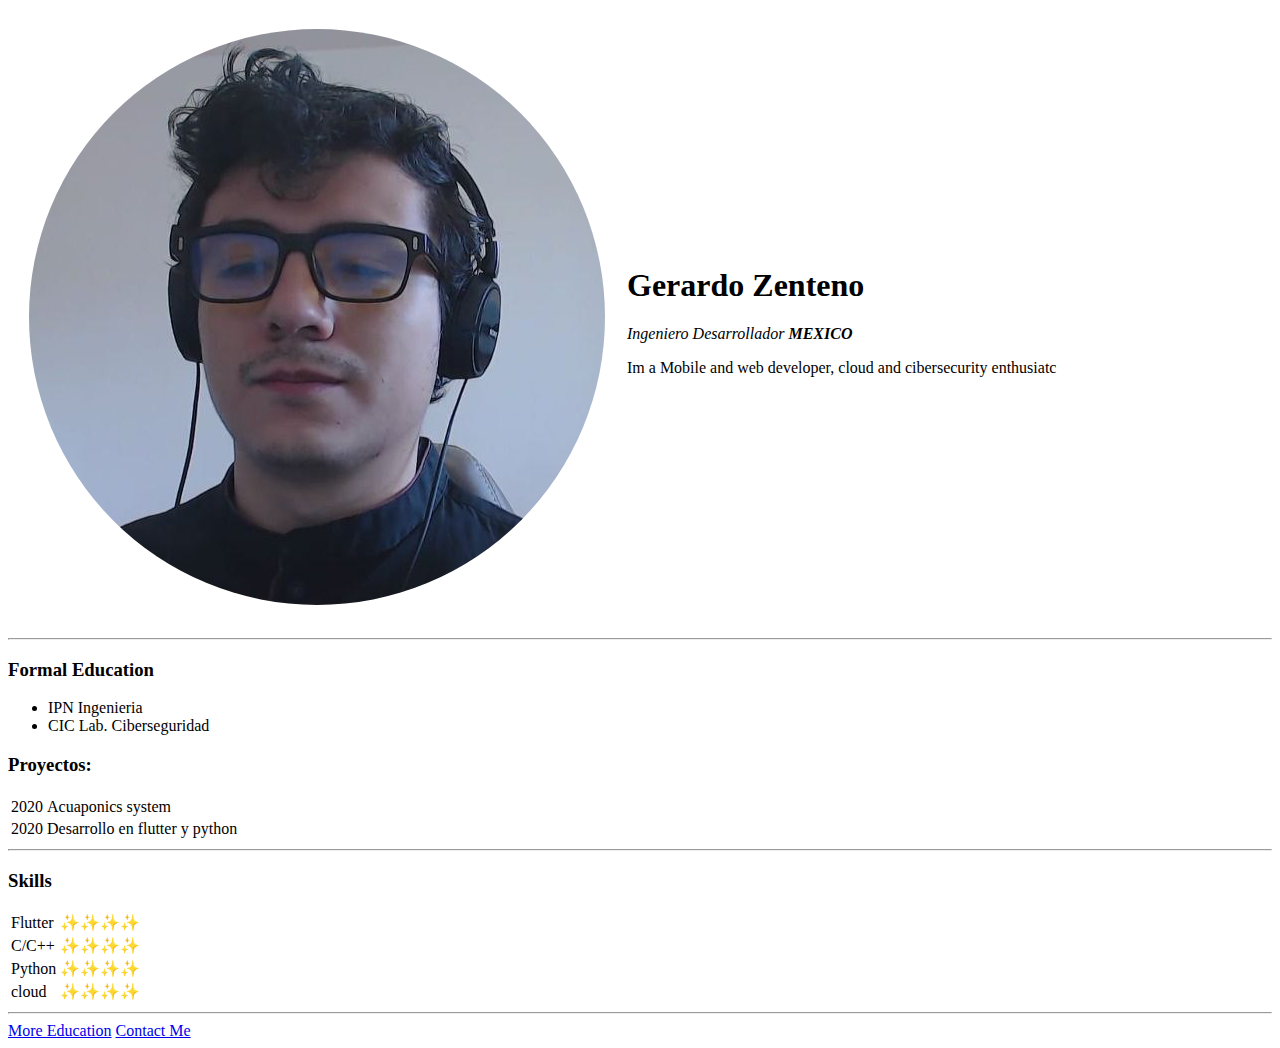
==== index.html @ 7584d10b "Add files via upload" ====
<!DOCTYPE html>
<html lang="es">
<head>
    <meta charset="UTF-8">
    <meta name="description" content="Pagina personal de Gerardo Zenteno">
    <meta name="keywords" content="Pagina personal de Gerardo Zenteno">
    <meta http-equiv="X-UA-Compatible" content="IE=edge">
    <meta name="viewport" content="width=device-width, initial-scale=1.0">
    <title>Gerardo Personal Site</title>
</head>
<body>
    <table cellspacing = 20>
        <tr>
            <td>    <img src="images\circle-cropped.png" alt="Foto de Perfil de Gerardo Zenteno"></td>
        <td>
            <h1>Gerardo Zenteno</h1>
            <p><em>Ingeniero Desarrollador <strong>MEXICO</strong></em></p>
            <p>Im a Mobile and web developer, cloud and cibersecurity enthusiatc</p>
            
        </td>
        </tr>

    </table>
    <hr>
    <h3>Formal Education</h3>
    <ul>
        <li>IPN Ingenieria</li>
        <li>CIC Lab. Ciberseguridad</li>
    </ul>
    <h3>Proyectos: </h3>

    <table>
        <tr><td>2020</td><td> Acuaponics system</td></tr>
        <tr><td>2020</td><td> Desarrollo en flutter y python</td></tr>
    </table>
    <hr>
    <h3>
        Skills
    </h3>
    <table>
        <tr><td>Flutter</td><td>✨✨✨✨</td></tr>
        <tr><td>C/C++</td><td>✨✨✨✨</td></tr>
        <tr><td>Python</td><td>✨✨✨✨</td></tr>
        <tr><td>cloud</td><td>✨✨✨✨</td></tr>
    </table>
    <hr>
    <a href="hobbies.html">More Education</a>
    <a href="contacme.html">Contact Me</a>
</body>
</html>
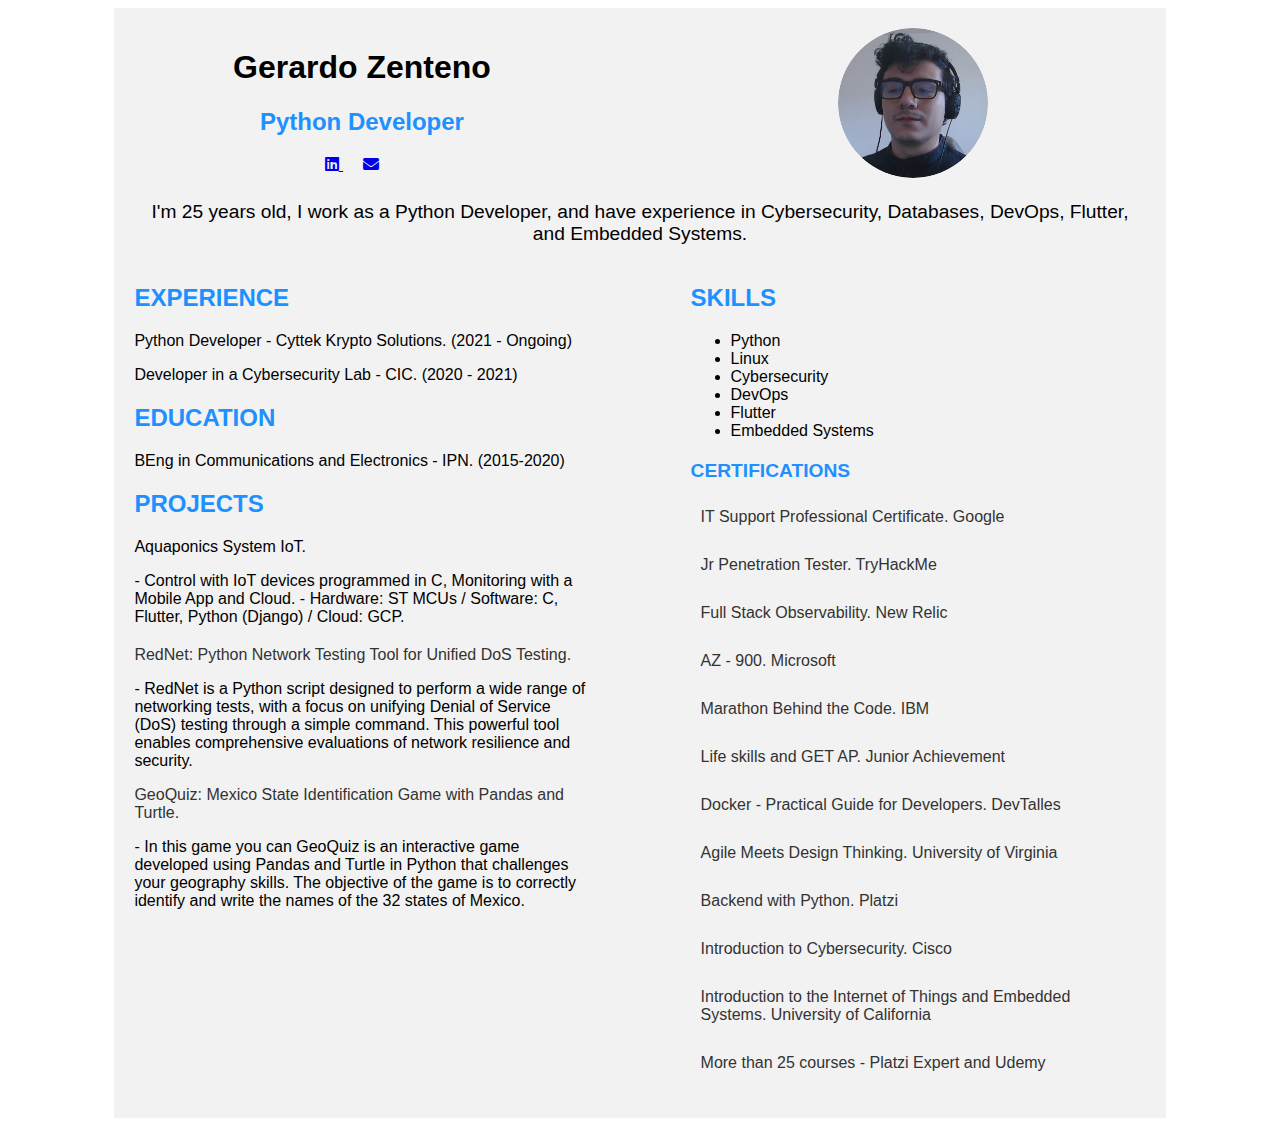
==== commit a94b544a: "resume v2" ====
--- a/index.html
+++ b/index.html
@@ -1,6 +1,9 @@
 <!DOCTYPE html>
-<html lang="es">
+<html>
+
 <head>
+    <link rel="stylesheet" type="text/css" href="styles.css">
+    <link rel="stylesheet" href="https://cdnjs.cloudflare.com/ajax/libs/font-awesome/5.15.3/css/all.min.css">
     <meta charset="UTF-8">
     <meta name="description" content="Pagina personal de Gerardo Zenteno">
     <meta name="keywords" content="Pagina personal de Gerardo Zenteno">
@@ -8,43 +11,124 @@
     <meta name="viewport" content="width=device-width, initial-scale=1.0">
     <title>Gerardo Personal Site</title>
 </head>
+
 <body>
-    <table cellspacing = 20>
-        <tr>
-            <td>    <img src="images\circle-cropped.png" alt="Foto de Perfil de Gerardo Zenteno"></td>
-        <td>
-            <h1>Gerardo Zenteno</h1>
-            <p><em>Ingeniero Desarrollador <strong>MEXICO</strong></em></p>
-            <p>Im a Mobile and web developer, cloud and cibersecurity enthusiatc</p>
-            
-        </td>
-        </tr>
+    <div id="cv">
+        <div class="info-personal">
+            <div class="columnas">
+                <div class="columna-izquierda">
+                    <h1>Gerardo Zenteno</h1>
+                    <h2>Python Developer</h2>
+                    <a class="icon-link" href="https://www.linkedin.com/in/brallan-zenteno/" target="_blank">
+                        <i class="fab fa-linkedin"></i>
+                    </a>
+                    <a class="icon-link" href="mailto:brallanzenteno@gmail.com" target="_blank">
+                        <i class="fas fa-envelope"></i>
+                    </a>
+                </div>
+                <div class="columna-derecha">
+                    <img src="images\circle-cropped.png" alt="Foto de Perfil de Gerardo Zenteno" class="foto-perfil">
+                </div>
+            </div>
+            <p>I'm 25 years old, I work as a Python Developer, and have experience in
+                Cybersecurity, Databases, DevOps, Flutter, and Embedded Systems.</p>
+        </div>
 
-    </table>
-    <hr>
-    <h3>Formal Education</h3>
-    <ul>
-        <li>IPN Ingenieria</li>
-        <li>CIC Lab. Ciberseguridad</li>
-    </ul>
-    <h3>Proyectos: </h3>
+        <div class="columnas">
+            <div class="columna-izquierda">
+                <div class="experiencia">
+                    <h2>EXPERIENCE</h2>
+                    <p>Python Developer - Cyttek Krypto Solutions. (2021 - Ongoing)</p>
+                    <p>Developer in a Cybersecurity Lab - CIC. (2020 - 2021)</p>
+                </div>
 
-    <table>
-        <tr><td>2020</td><td> Acuaponics system</td></tr>
-        <tr><td>2020</td><td> Desarrollo en flutter y python</td></tr>
-    </table>
-    <hr>
-    <h3>
-        Skills
-    </h3>
-    <table>
-        <tr><td>Flutter</td><td>✨✨✨✨</td></tr>
-        <tr><td>C/C++</td><td>✨✨✨✨</td></tr>
-        <tr><td>Python</td><td>✨✨✨✨</td></tr>
-        <tr><td>cloud</td><td>✨✨✨✨</td></tr>
-    </table>
-    <hr>
-    <a href="hobbies.html">More Education</a>
-    <a href="contacme.html">Contact Me</a>
+                <div class="educacion">
+                    <h2>EDUCATION</h2>
+                    <p>BEng in Communications and Electronics - IPN. (2015-2020)</p>
+                </div>
+                <div class="educacion">
+                    <h2>PROJECTS</h2>
+                    <p>Aquaponics System IoT.</p>
+                    <p>
+                        - Control with IoT devices programmed in C, Monitoring with a Mobile App and Cloud.
+                        - Hardware: ST MCUs / Software: C, Flutter, Python (Django) / Cloud: GCP.
+                    </p>
+                    <div class="certificaciones">
+
+                        <a href="https://github.com/GerardoBZentenoM/DoS-BruteForce-FakeData" target="_blank">RedNet:
+                            Python
+                            Network Testing
+                            Tool for Unified DoS Testing.</a>
+                        <p>
+                            -
+                            RedNet is a Python script designed to perform a wide range of networking tests, with a focus
+                            on
+                            unifying Denial of Service (DoS) testing through a simple command. This powerful tool
+                            enables
+                            comprehensive evaluations of network resilience and security.
+                        </p>
+                        <a href="https://github.com/GerardoBZentenoM/test-of-all-the-states-of-mexico" target="_blank">
+                            GeoQuiz: Mexico State Identification Game with Pandas and Turtle.</a>
+                        <p>
+                            -
+                            In this game you can GeoQuiz is an interactive game developed using Pandas and Turtle in
+                            Python
+                            that challenges your geography skills. The objective of the game is to correctly identify
+                            and
+                            write the names of the 32 states of Mexico.
+                    </div>
+
+                    </p>
+                </div>
+            </div>
+
+            <div class="columna-derecha">
+                <div class="habilidades">
+                    <h2>SKILLS</h2>
+                    <ul>
+                        <li>Python</li>
+                        <li>Linux</li>
+                        <li>Cybersecurity</li>
+                        <li>DevOps</li>
+                        <li>Flutter</li>
+                        <li>Embedded Systems</li>
+                    </ul>
+                </div>
+
+                <div class="certificaciones">
+                    <h2>CERTIFICATIONS</h2>
+                    <ul>
+                        <li><a href="https://www.credly.com/badges/5e32b557-9a78-4a18-b25f-33976294ab6a"
+                                target="_blank"> IT Support Professional Certificate. <span>Google</span></a></li>
+                        <li><a href="https://tryhackme-certificates.s3-eu-west-1.amazonaws.com/THM-OC0CQ25Q3U.png"
+                                target="_blank"> Jr Penetration Tester. TryHackMe </a></li>
+                        <li><a href="https://www.credential.net/daa9b1ec-0b09-4ea7-a8dc-a371171d5c9f#gs.2apn99"
+                                target="_blank"> Full Stack Observability. New Relic </a></li>
+                        <li><a href="https://www.linkedin.com/posts/brallan-zenteno_azure-activity-6793200052576796672-MyeY/?utm_source=share&utm_medium=member_desktop"
+                                target="_blank"> AZ - 900. Microsoft </a></li>
+                        <li><a href="https://www.linkedin.com/posts/brallan-zenteno_gbzm-certificado-ibm-activity-6790076100425908224-rHaJ?utm_source=share&utm_medium=member_desktop"
+                                target="_blank"> Marathon Behind the Code. IBM </a></li>
+                        <li><a href="https://www.linkedin.com/posts/brallan-zenteno_estoy-muy-agradecido-con-accenture-m%C3%A9xico-activity-6819477087368355840-YEUp?utm_source=share&utm_medium=member_desktop"
+                                target="_blank"> Life skills and GET AP. Junior Achievement </a></li>
+                        <li><a href="https://cursos.devtalles.com/certificates/oqcibmw69y" target="_blank"> Docker -
+                                Practical Guide for Developers. DevTalles </a></li>
+                        <li><a href="https://coursera.org/share/2bba80ff7f2fed24a2f578799cd2b901" target="_blank"> Agile
+                                Meets Design Thinking. University of Virginia </a></li>
+                        <li><a href="https://platzi.com/p/gerardo-zenteno/ruta/7050-web-python/diploma/detalle/"
+                                target="_blank"> Backend with Python. Platzi </a></li>
+                        <li><a href="https://www.credly.com/badges/5635cec8-4902-4b49-a1d9-642abd35b74e/linked_in_profile"
+                                target="_blank"> Introduction to Cybersecurity. Cisco </a></li>
+                        <li><a href="https://coursera.org/share/daeed195acdb561ebed4456653f138f5" target="_blank">
+                                Introduction to the Internet of Things and Embedded Systems. University of California
+                            </a></li>
+                        <li><a href="https://platzi.com/p/gerardo-zenteno/" target="_blank"> More than 25 courses -
+                                Platzi Expert and Udemy </a></li>
+
+                    </ul>
+                </div>
+            </div>
+        </div>
+    </div>
 </body>
+
 </html>--- a/styles.css
+++ b/styles.css
@@ -0,0 +1,108 @@
+body {
+    font-family: Arial, sans-serif;
+}
+
+#cv {
+    margin: auto;
+    width: 80%;
+    padding: 20px;
+    background-color: #f2f2f2;
+}
+
+
+h2 {
+    color: dodgerblue;
+}
+
+.info-personal {
+    text-align: center;
+}
+
+.info-personal h1 {
+    font-size: 2em;
+}
+
+.info-personal p {
+    font-size: 1.2em;
+}
+
+.columnas {
+    display: flex;
+    justify-content: space-between;
+}
+
+.columna-izquierda,
+.columna-derecha {
+    width: 45%;
+}
+
+.educacion,
+.experiencia,
+.habilidades,
+.certificaciones {
+    margin-top: 20px;
+}
+
+.educacion p,
+.experiencia p,
+.habilidades ul,
+.certificaciones ul {
+    font-size: 1em;
+}
+
+.foto-perfil {
+    width: 150px;
+    height: 150px;
+    border-radius: 50%;
+    object-fit: cover;
+    margin-right: 10px;
+}
+
+.certificaciones {
+    margin-top: 20px;
+}
+
+.certificaciones h2 {
+    font-size: 1.2em;
+    margin-bottom: 10px;
+}
+
+.certificaciones ul {
+    list-style-type: none;
+    /* remueve los bullets de la lista */
+    padding-left: 0;
+    /* remueve el padding de la lista */
+}
+
+.certificaciones li {
+    background-color: #f2f2f2;
+    /* color de fondo de cada certificación */
+    margin-bottom: 10px;
+    /* espacio entre certificaciones */
+    padding: 10px;
+    /* espacio dentro de cada certificación */
+    border-radius: 5px;
+    /* bordes redondeados */
+}
+
+.certificaciones a {
+    text-decoration: none;
+    /* remueve el subrayado del enlace */
+    color: #333;
+    /* color del texto del enlace */
+}
+
+.certificaciones a:hover {
+    color: #007BFF;
+    /* color del texto del enlace al pasar el cursor */
+}
+
+.certificaciones span {
+    font-weight: normal;
+    /* nombre del emisor en texto normal */
+}
+
+.icon-link {
+    margin-right: 20px;
+    /* Añade un margen a la derecha de cada ícono */
+}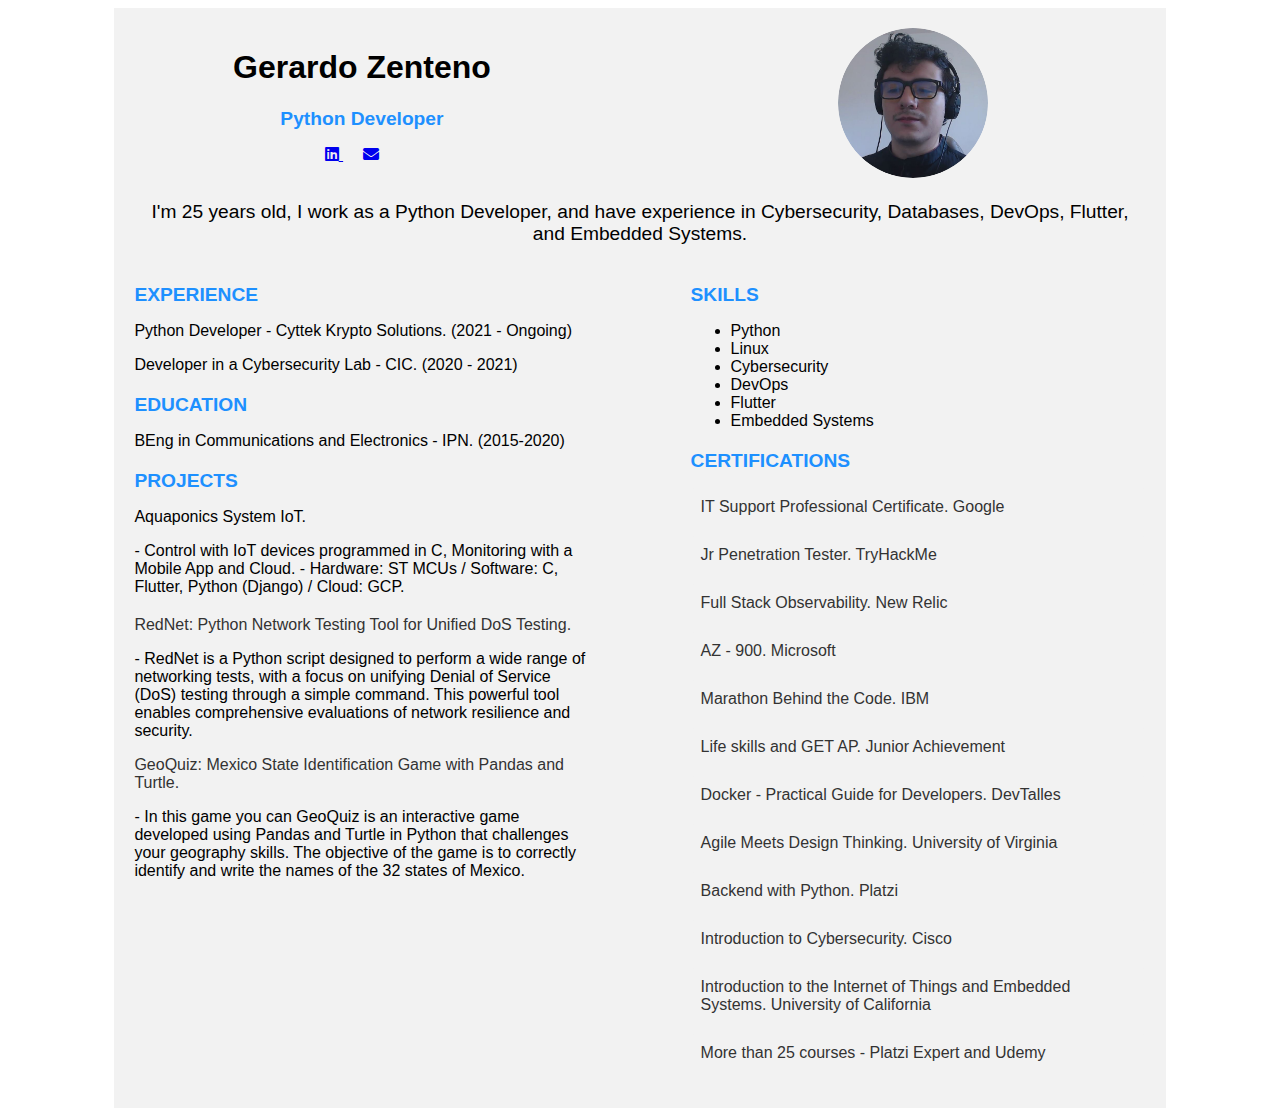
==== commit 1dec361d: "added favicon" ====
--- a/index.html
+++ b/index.html
@@ -10,6 +10,8 @@
     <meta http-equiv="X-UA-Compatible" content="IE=edge">
     <meta name="viewport" content="width=device-width, initial-scale=1.0">
     <title>Gerardo Personal Site</title>
+    <link rel="icon" href="images/goldfishGZ.jfif" type="images/png">
+
 </head>
 
 <body>
--- a/styles.css
+++ b/styles.css
@@ -12,6 +12,8 @@
 
 h2 {
     color: dodgerblue;
+    font-size: 1.2em;
+
 }
 
 .info-personal {
@@ -62,10 +64,10 @@
     margin-top: 20px;
 }
 
-.certificaciones h2 {
+/* .certificaciones h2 {
     font-size: 1.2em;
     margin-bottom: 10px;
-}
+} */
 
 .certificaciones ul {
     list-style-type: none;
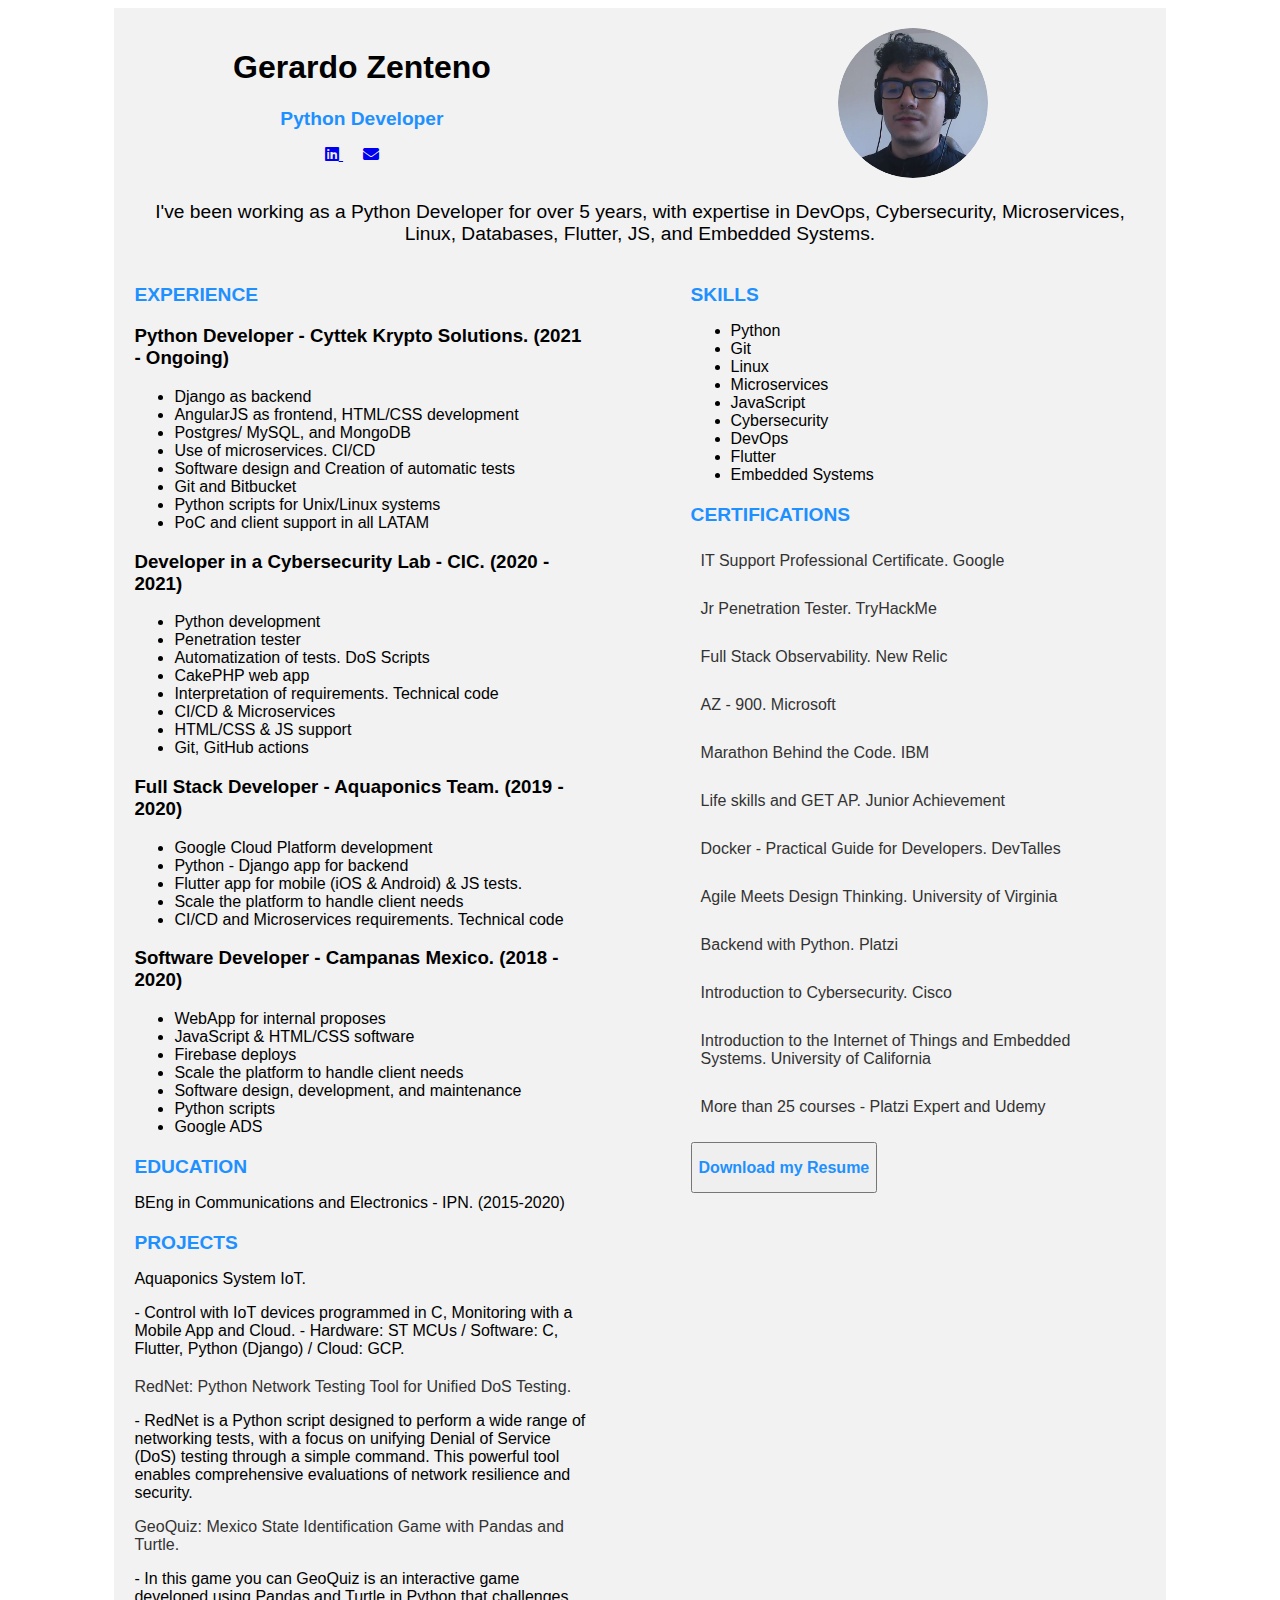
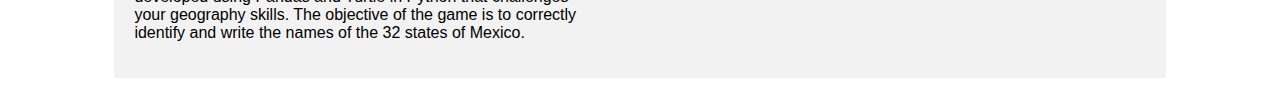
==== commit 53202159: "added resume and download button for resume" ====
--- a/index.html
+++ b/index.html
@@ -32,16 +32,57 @@
                     <img src="images\circle-cropped.png" alt="Foto de Perfil de Gerardo Zenteno" class="foto-perfil">
                 </div>
             </div>
-            <p>I'm 25 years old, I work as a Python Developer, and have experience in
-                Cybersecurity, Databases, DevOps, Flutter, and Embedded Systems.</p>
+            <p>I've been working as a Python Developer for over 5 years, with
+                expertise in DevOps, Cybersecurity, Microservices, Linux, Databases,
+                Flutter, JS, and Embedded Systems.</p>
         </div>
 
         <div class="columnas">
             <div class="columna-izquierda">
                 <div class="experiencia">
                     <h2>EXPERIENCE</h2>
-                    <p>Python Developer - Cyttek Krypto Solutions. (2021 - Ongoing)</p>
-                    <p>Developer in a Cybersecurity Lab - CIC. (2020 - 2021)</p>
+                    <h3>Python Developer - Cyttek Krypto Solutions. (2021 - Ongoing)</h3>
+                    <ul>
+                        <li>Django as backend</li>
+                        <li>AngularJS as frontend, HTML/CSS development</li>
+                        <li>Postgres/ MySQL, and MongoDB</li>
+                        <li>Use of microservices. CI/CD</li>
+                        <li>Software design and Creation of automatic tests</li>
+                        <li>Git and Bitbucket</li>
+                        <li>Python scripts for Unix/Linux systems</li>
+                        <li>PoC and client support in all LATAM</li>
+                    </ul>
+                    <h3>Developer in a Cybersecurity Lab - CIC. (2020 - 2021)</h3>
+                    <ul>
+                        <li>Python development</li>
+                        <li>Penetration tester</li>
+                        <li>Automatization of tests. DoS Scripts</li>
+                        <li>CakePHP web app</li>
+                        <li>Interpretation of requirements. Technical code</li>
+                        <li>CI/CD & Microservices</li>
+                        <li>HTML/CSS & JS support</li>
+                        <li>Git, GitHub actions</li>
+                    </ul>
+
+                    <h3>Full Stack Developer - Aquaponics Team. (2019 - 2020)</h3>
+                    <ul>
+                        <li>Google Cloud Platform development</li>
+                        <li>Python - Django app for backend</li>
+                        <li>Flutter app for mobile (iOS & Android) & JS tests.</li>
+                        <li>Scale the platform to handle client needs</li>
+                        <li>CI/CD and Microservices requirements. Technical code</li>
+                    </ul>
+                    <h3>Software Developer - Campanas Mexico. (2018 - 2020)</h3>
+                    <ul>
+
+                        <li>WebApp for internal proposes</li>
+                        <li>JavaScript & HTML/CSS software</li>
+                        <li>Firebase deploys</li>
+                        <li>Scale the platform to handle client needs</li>
+                        <li>Software design, development, and maintenance</li>
+                        <li>Python scripts</li>
+                        <li>Google ADS</li>
+                    </ul>
                 </div>
 
                 <div class="educacion">
@@ -89,7 +130,10 @@
                     <h2>SKILLS</h2>
                     <ul>
                         <li>Python</li>
+                        <li>Git</li>
                         <li>Linux</li>
+                        <li>Microservices</li>
+                        <li>JavaScript</li>
                         <li>Cybersecurity</li>
                         <li>DevOps</li>
                         <li>Flutter</li>
@@ -128,6 +172,12 @@
 
                     </ul>
                 </div>
+                <div>
+                    
+                    <button id="downloadButton"><h2>Download my Resume</h2></button>
+
+                    <script src="script.js"></script>
+                </div>
             </div>
         </div>
     </div>
